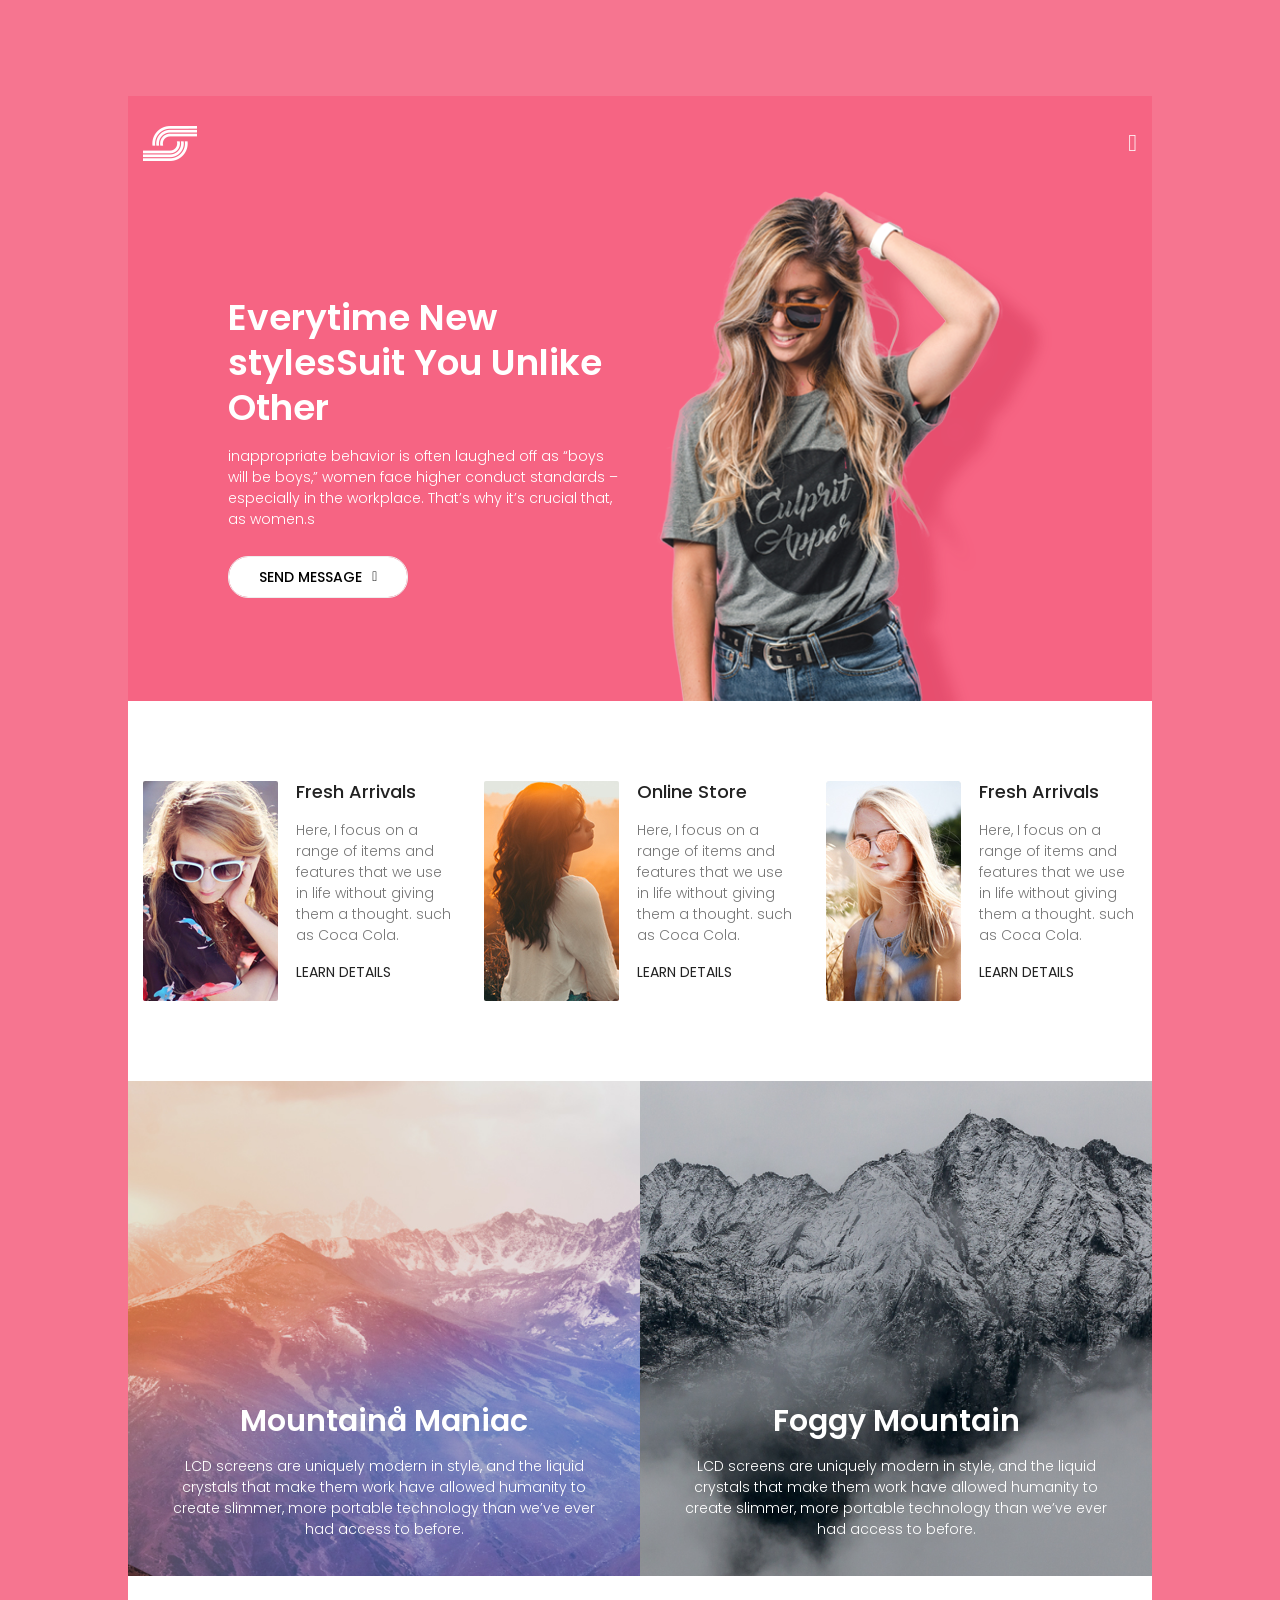
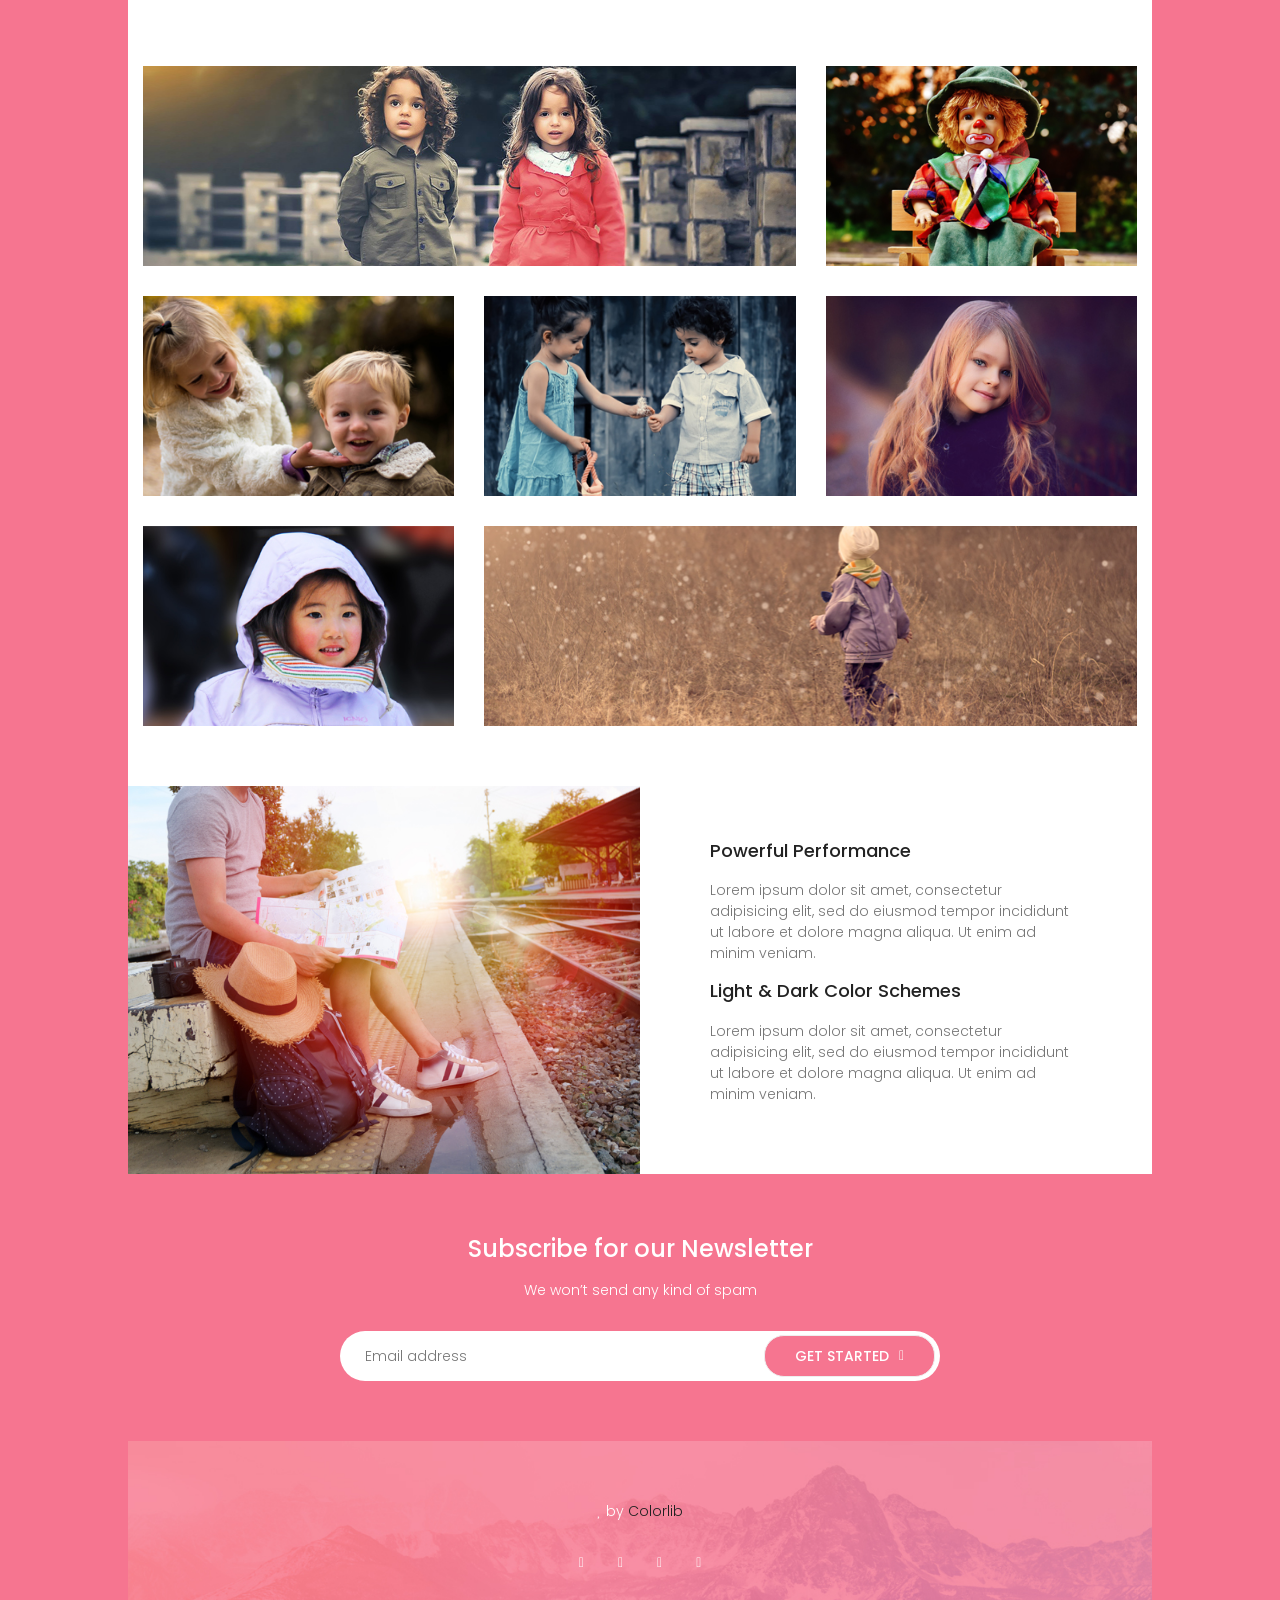
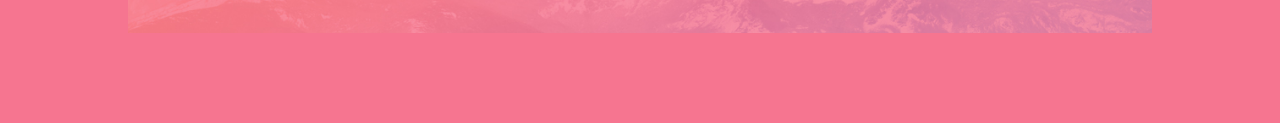
==== client/index.html @ e665ac4a "client" ====
<!DOCTYPE html>
<html lang="zxx" class="no-js">
<head>
	<!-- Mobile Specific Meta -->
	<meta name="viewport" content="width=device-width, initial-scale=1, shrink-to-fit=no">
	<!-- Favicon-->
	<link rel="shortcut icon" href="assets/img/fav.png">
	<!-- Author Meta -->
	<meta name="author" content="CodePixar">
	<!-- Meta Description -->
	<meta name="description" content="">
	<!-- Meta Keyword -->
	<meta name="keywords" content="">
	<!-- meta character set -->
	<meta charset="UTF-8">
	<!-- Site Title -->
	<title>Share Image</title>

	<link href="https://fonts.googleapis.com/css?family=Poppins:300,500,600" rel="stylesheet">
		<!--
		CSS
		============================================= -->
		<link rel="stylesheet" href="assets/css/linearicons.css">
		<link rel="stylesheet" href="assets/css/font-awesome.min.css">
		<link rel="stylesheet" href="assets/css/nice-select.css">
		<link rel="stylesheet" href="assets/css/magnific-popup.css">
		<link rel="stylesheet" href="assets/css/bootstrap.css">
		<link rel="stylesheet" href="assets/css/main.css">
	</head>
	<body>
		<script type="text/javascript" language="JavaScript">
			function login() {
				window.location = './login.php'
			}
		</script>
		<!-- Header Area -->
		<div class="main-wrapper-first">
			<header>
				<div class="container">
					<div class="header-wrap">
						<div class="header-top d-flex justify-content-between align-items-center">
							<div class="logo">
								<a href="index.html"><img src="assets/img/logo.png" alt=""></a>
							</div>
							<div class="main-menubar d-flex align-items-center" ">
								<nav class="hide" onclick="login()">
									<a href="login.php">Dang Nhap</a>
									<!-- <a href="generic.html"></a>
									<a href="elements.html"></a> -->
								</nav>
								<div class="menu-bar"><span class="lnr lnr-menu"></span></div>
							</div>
						</div>
					</div>
				</div>
			</header>
		</div>
		<!-- End Header Area -->
		<!-- Banner Area -->
		<div class="main-wrapper">
			<div class="banner-area">
				<div class="container">
					<div class="row height justify-content-center align-items-center">
						<div class="col-lg-5 col-sm-6 col-xs-6">
							<div class="banner-content">
								<h1>Everytime New stylesSuit You Unlike Other</h1>
								<p>
									inappropriate behavior is often laughed off as “boys will be boys,” women face higher conduct standards – especially in the workplace. That’s why it’s crucial that, as women.s
								</p>
								<button class="primary-btn white-bg d-inline-flex align-items-center mt-10 ml-auto"><span class="mr-10">Send Message</span><span class="lnr lnr-arrow-right"></span></button>
							</div>
						</div>
						<div class="col-lg-5 col-sm-6 col-xs-6">
							<img class="img-fluid mx-auto" src="assets/img/header-img.png" alt="">
						</div>
					</div>
				</div>
			</div>
		</div>
		<!-- End Banner Area -->
		<div class="main-wrapper">

			<!-- Start Feature Area -->
			<section class="featured-area">
				<div class="container">
					<div class="row">
						<div class="col-md-4 col-sm-12 single-feature pt-80 pb-80 d-flex flex-row">
							<img class="img-fluid" src="assets/img/p1.jpg" alt="">
							<div class="desc">
								<h2>Fresh Arrivals</h2>
								<p>
									Here, I focus on a range of items and features that we use in life without giving them a  thought. such as Coca Cola.
								</p>
								<a class="text-uppercase" href="#">Learn Details</a>
							</div>
						</div>
						<div class="col-md-4 col-sm-12 single-feature pt-80 pb-80 d-flex flex-row">
							<img src="assets/img/p2.jpg" alt="">
							<div class="desc">
								<h2>Online Store</h2>
								<p>
									Here, I focus on a range of items and features that we use in life without giving them a  thought. such as Coca Cola.
								</p>
								<a class="text-uppercase" href="#">Learn Details</a>
							</div>
						</div>
						<div class="col-md-4 col-sm-12 single-feature pt-80 pb-80 d-flex flex-row">
							<img src="assets/img/p3.jpg" alt="">
							<div class="desc">
								<h2>Fresh Arrivals</h2>
								<p>
									Here, I focus on a range of items and features that we use in life without giving them a  thought. such as Coca Cola.
								</p>
								<a class="text-uppercase" href="#">Learn Details</a>
							</div>
						</div>
					</div>
				</div>
			</section>
			<!-- End Feature Area -->
			<!-- Start special offer Area -->
			<section class="special-offer-area">
				<div class="container-fluid">
					<div class="row">
						<div class="col-md-6 text-center offer-left">
							<div class="offer_desc p-20">
								<h2>Mountainå Maniac</h2>
								<p>
									LCD screens are uniquely modern in style, and the liquid crystals that make them work have allowed humanity to create slimmer, more portable technology than we’ve ever had access to before.
								</p>
							</div>
						</div>
						<div class="col-md-6 text-center offer-right">
							<div class="offer_desc p-20">
								<h2>Foggy Mountain</h2>
								<p>
									LCD screens are uniquely modern in style, and the liquid crystals that make them work have allowed humanity to create slimmer, more portable technology than we’ve ever had access to before.
								</p>
							</div>
						</div>
					</div>
				</div>
			</section>
			<!-- End special offer Area -->
			<!-- Gallery Area -->
			<section class="image-gallery-area pt-60 pb-60">
				<div class="row gallery-item">
					<div class="col-md-8 single-item">
						<a href="assets/img/g1.jpg" class="img-pop-up"><div class="single-gallery-image" style="background: url(assets/img/g1.jpg);"></div></a>
					</div>
					<div class="col-md-4 single-item">
						<a href="assets/img/g2.jpg" class="img-pop-up"><div class="single-gallery-image" style="background: url(assets/img/g2.jpg);"></div></a>
					</div>
					<div class="col-md-4 single-item">
						<a href="assets/img/g3.jpg" class="img-pop-up"><div class="single-gallery-image" style="background: url(assets/img/g3.jpg);"></div></a>
					</div>
					<div class="col-md-4 single-item">
						<a href="assets/img/g4.jpg" class="img-pop-up"><div class="single-gallery-image" style="background: url(assets/img/g4.jpg);"></div></a>
					</div>
					<div class="col-md-4 single-item">
						<a href="assets/img/g5.jpg" class="img-pop-up"><div class="single-gallery-image" style="background: url(assets/img/g5.jpg);"></div></a>
					</div>
					<div class="col-md-4 single-item">
						<a href="assets/img/g6.jpg" class="img-pop-up"><div class="single-gallery-image" style="background: url(assets/img/g6.jpg);"></div></a>
					</div>
					<div class="col-md-8 single-item">
						<a href="assets/img/g7.jpg" class="img-pop-up"><div class="single-gallery-image" style="background: url(assets/img/g7.jpg);"></div></a>
					</div>
				</div>
			</section>
			<!-- End Gallery Area -->
			<!-- Process Area -->
			
			<!-- End Process Area -->

			<!-- About Area -->
			<section class="about-area">
				<div class="container-fluid">
					<div class="row h-100 justify-content-center align-items-center">
						<div class="col-lg-6 about-left">
							<img class="img-fluid" src="assets/img/about.jpg" alt="">
						</div>
						<div class="col-lg-6 about-right p-40">
							<div class="begining-content">
								<div class="single_about">
									<h2>Powerful Performance</h2>
									<p>
										Lorem ipsum dolor sit amet, consectetur adipisicing elit, sed do eiusmod tempor incididunt ut labore et dolore magna aliqua. Ut enim ad minim veniam.
									</p>
								</div>
								<div class="single_about">
									<h2>Light & Dark Color Schemes</h2>
									<p>
										Lorem ipsum dolor sit amet, consectetur adipisicing elit, sed do eiusmod tempor incididunt ut labore et dolore magna aliqua. Ut enim ad minim veniam.
									</p>
								</div>
							</div>
						</div>
					</div>
				</div>
			</section>
			<!-- End About Area -->
			<!-- Newsletter Area -->
			<section class="newsletter-area pt-60 pb-60">
				<div class="container">
					<div class="row justify-content-center align-items-center">
						<div class="text-center">
							<h3 class="text-white">Subscribe for our Newsletter</h3>
							<p>We won’t send any kind of spam</p>
							<div class="subcribe-form" id="mc_embed_signup">
								<form target="_blank" novalidate action="https://spondonit.us12.list-manage.com/subscribe/post?u=1462626880ade1ac87bd9c93a&id=92a4423d01" method="get" class="subscription relative">
										<input type="email" name="EMAIL" placeholder="Email address" onfocus="this.placeholder = ''" onblur="this.placeholder = 'Email address'" required>
										<div style="position: absolute; left: -5000px;">
											<input type="text" name="b_36c4fd991d266f23781ded980_aefe40901a" tabindex="-1" value="">
										</div>
										<button class="primary-btn hover d-inline-flex align-items-center"><span class="mr-10">Get Started</span><span class="lnr lnr-arrow-right"></span></button>
										<div class="info"></div>
								</form>
							</div>
						</div>
					</div>
				</div>
			</section>
			<!-- End Newsletter Area -->
			<!-- Start footer Area -->
			<footer class="footer-area relative pt-60 pb-60">
				<div class="container">
					<div class="footer-content d-flex flex-column align-items-center">
						<div class="text-center copy-right-text"><i class="fa fa-heart"></i> by <a href="https://colorlib.com">Colorlib</a></div>
						<div class="footer-social">
							<a href="#"><i class="fa fa-facebook"></i></a>
							<a href="#"><i class="fa fa-twitter"></i></a>
							<a href="#"><i class="fa fa-dribbble"></i></a>
							<a href="#"><i class="fa fa-behance"></i></a>
						</div>
					</div>
				</div>
			</footer>
			<!-- End footer Area -->
		</div>

		<script src="assets/js/vendor/jquery-2.2.4.min.js"></script>
		<script src="https://cdnjs.cloudflare.com/ajax/libs/popper.js/1.11.0/umd/popper.min.js" integrity="sha384-b/U6ypiBEHpOf/4+1nzFpr53nxSS+GLCkfwBdFNTxtclqqenISfwAzpKaMNFNmj4" crossorigin="anonymous"></script>
		<script src="assets/js/vendor/bootstrap.min.js"></script>
		<script src="assets/js/jquery.ajaxchimp.min.js"></script>
		<script src="assets/js/jquery.nice-select.min.js"></script>
		<script src="assets/js/jquery.magnific-popup.min.js"></script>
		<script src="assets/js/main.js"></script>
	</body>
</html>
---- client/assets/css/linearicons.css ----
@font-face {
	font-family: 'Linearicons-Free';
	src:url('../fonts/Linearicons-Free.eot?w118d');
	src:url('../fonts/Linearicons-Free.eot?#iefixw118d') format('embedded-opentype'),
		url('../fonts/Linearicons-Free.woff2?w118d') format('woff2'),
		url('../fonts/Linearicons-Free.woff?w118d') format('woff'),
		url('../fonts/Linearicons-Free.ttf?w118d') format('truetype'),
		url('../fonts/Linearicons-Free.svg?w118d#Linearicons-Free') format('svg');
	font-weight: normal;
	font-style: normal;
}

.lnr {
	font-family: 'Linearicons-Free';
	speak: none;
	font-style: normal;
	font-weight: normal;
	font-variant: normal;
	text-transform: none;
	line-height: 1;

	/* Better Font Rendering =========== */
	-webkit-font-smoothing: antialiased;
	-moz-osx-font-smoothing: grayscale;
}

.lnr-home:before {
	content: "\e800";
}
.lnr-apartment:before {
	content: "\e801";
}
.lnr-pencil:before {
	content: "\e802";
}
.lnr-magic-wand:before {
	content: "\e803";
}
.lnr-drop:before {
	content: "\e804";
}
.lnr-lighter:before {
	content: "\e805";
}
.lnr-poop:before {
	content: "\e806";
}
.lnr-sun:before {
	content: "\e807";
}
.lnr-moon:before {
	content: "\e808";
}
.lnr-cloud:before {
	content: "\e809";
}
.lnr-cloud-upload:before {
	content: "\e80a";
}
.lnr-cloud-download:before {
	content: "\e80b";
}
.lnr-cloud-sync:before {
	content: "\e80c";
}
.lnr-cloud-check:before {
	content: "\e80d";
}
.lnr-database:before {
	content: "\e80e";
}
.lnr-lock:before {
	content: "\e80f";
}
.lnr-cog:before {
	content: "\e810";
}
.lnr-trash:before {
	content: "\e811";
}
.lnr-dice:before {
	content: "\e812";
}
.lnr-heart:before {
	content: "\e813";
}
.lnr-star:before {
	content: "\e814";
}
.lnr-star-half:before {
	content: "\e815";
}
.lnr-star-empty:before {
	content: "\e816";
}
.lnr-flag:before {
	content: "\e817";
}
.lnr-envelope:before {
	content: "\e818";
}
.lnr-paperclip:before {
	content: "\e819";
}
.lnr-inbox:before {
	content: "\e81a";
}
.lnr-eye:before {
	content: "\e81b";
}
.lnr-printer:before {
	content: "\e81c";
}
.lnr-file-empty:before {
	content: "\e81d";
}
.lnr-file-add:before {
	content: "\e81e";
}
.lnr-enter:before {
	content: "\e81f";
}
.lnr-exit:before {
	content: "\e820";
}
.lnr-graduation-hat:before {
	content: "\e821";
}
.lnr-license:before {
	content: "\e822";
}
.lnr-music-note:before {
	content: "\e823";
}
.lnr-film-play:before {
	content: "\e824";
}
.lnr-camera-video:before {
	content: "\e825";
}
.lnr-camera:before {
	content: "\e826";
}
.lnr-picture:before {
	content: "\e827";
}
.lnr-book:before {
	content: "\e828";
}
.lnr-bookmark:before {
	content: "\e829";
}
.lnr-user:before {
	content: "\e82a";
}
.lnr-users:before {
	content: "\e82b";
}
.lnr-shirt:before {
	content: "\e82c";
}
.lnr-store:before {
	content: "\e82d";
}
.lnr-cart:before {
	content: "\e82e";
}
.lnr-tag:before {
	content: "\e82f";
}
.lnr-phone-handset:before {
	content: "\e830";
}
.lnr-phone:before {
	content: "\e831";
}
.lnr-pushpin:before {
	content: "\e832";
}
.lnr-map-marker:before {
	content: "\e833";
}
.lnr-map:before {
	content: "\e834";
}
.lnr-location:before {
	content: "\e835";
}
.lnr-calendar-full:before {
	content: "\e836";
}
.lnr-keyboard:before {
	content: "\e837";
}
.lnr-spell-check:before {
	content: "\e838";
}
.lnr-screen:before {
	content: "\e839";
}
.lnr-smartphone:before {
	content: "\e83a";
}
.lnr-tablet:before {
	content: "\e83b";
}
.lnr-laptop:before {
	content: "\e83c";
}
.lnr-laptop-phone:before {
	content: "\e83d";
}
.lnr-power-switch:before {
	content: "\e83e";
}
.lnr-bubble:before {
	content: "\e83f";
}
.lnr-heart-pulse:before {
	content: "\e840";
}
.lnr-construction:before {
	content: "\e841";
}
.lnr-pie-chart:before {
	content: "\e842";
}
.lnr-chart-bars:before {
	content: "\e843";
}
.lnr-gift:before {
	content: "\e844";
}
.lnr-diamond:before {
	content: "\e845";
}
.lnr-linearicons:before {
	content: "\e846";
}
.lnr-dinner:before {
	content: "\e847";
}
.lnr-coffee-cup:before {
	content: "\e848";
}
.lnr-leaf:before {
	content: "\e849";
}
.lnr-paw:before {
	content: "\e84a";
}
.lnr-rocket:before {
	content: "\e84b";
}
.lnr-briefcase:before {
	content: "\e84c";
}
.lnr-bus:before {
	content: "\e84d";
}
.lnr-car:before {
	content: "\e84e";
}
.lnr-train:before {
	content: "\e84f";
}
.lnr-bicycle:before {
	content: "\e850";
}
.lnr-wheelchair:before {
	content: "\e851";
}
.lnr-select:before {
	content: "\e852";
}
.lnr-earth:before {
	content: "\e853";
}
.lnr-smile:before {
	content: "\e854";
}
.lnr-sad:before {
	content: "\e855";
}
.lnr-neutral:before {
	content: "\e856";
}
.lnr-mustache:before {
	content: "\e857";
}
.lnr-alarm:before {
	content: "\e858";
}
.lnr-bullhorn:before {
	content: "\e859";
}
.lnr-volume-high:before {
	content: "\e85a";
}
.lnr-volume-medium:before {
	content: "\e85b";
}
.lnr-volume-low:before {
	content: "\e85c";
}
.lnr-volume:before {
	content: "\e85d";
}
.lnr-mic:before {
	content: "\e85e";
}
.lnr-hourglass:before {
	content: "\e85f";
}
.lnr-undo:before {
	content: "\e860";
}
.lnr-redo:before {
	content: "\e861";
}
.lnr-sync:before {
	content: "\e862";
}
.lnr-history:before {
	content: "\e863";
}
.lnr-clock:before {
	content: "\e864";
}
.lnr-download:before {
	content: "\e865";
}
.lnr-upload:before {
	content: "\e866";
}
.lnr-enter-down:before {
	content: "\e867";
}
.lnr-exit-up:before {
	content: "\e868";
}
.lnr-bug:before {
	content: "\e869";
}
.lnr-code:before {
	content: "\e86a";
}
.lnr-link:before {
	content: "\e86b";
}
.lnr-unlink:before {
	content: "\e86c";
}
.lnr-thumbs-up:before {
	content: "\e86d";
}
.lnr-thumbs-down:before {
	content: "\e86e";
}
.lnr-magnifier:before {
	content: "\e86f";
}
.lnr-cross:before {
	content: "\e870";
}
.lnr-menu:before {
	content: "\e871";
}
.lnr-list:before {
	content: "\e872";
}
.lnr-chevron-up:before {
	content: "\e873";
}
.lnr-chevron-down:before {
	content: "\e874";
}
.lnr-chevron-left:before {
	content: "\e875";
}
.lnr-chevron-right:before {
	content: "\e876";
}
.lnr-arrow-up:before {
	content: "\e877";
}
.lnr-arrow-down:before {
	content: "\e878";
}
.lnr-arrow-left:before {
	content: "\e879";
}
.lnr-arrow-right:before {
	content: "\e87a";
}
.lnr-move:before {
	content: "\e87b";
}
.lnr-warning:before {
	content: "\e87c";
}
.lnr-question-circle:before {
	content: "\e87d";
}
.lnr-menu-circle:before {
	content: "\e87e";
}
.lnr-checkmark-circle:before {
	content: "\e87f";
}
.lnr-cross-circle:before {
	content: "\e880";
}
.lnr-plus-circle:before {
	content: "\e881";
}
.lnr-circle-minus:before {
	content: "\e882";
}
.lnr-arrow-up-circle:before {
	content: "\e883";
}
.lnr-arrow-down-circle:before {
	content: "\e884";
}
.lnr-arrow-left-circle:before {
	content: "\e885";
}
.lnr-arrow-right-circle:before {
	content: "\e886";
}
.lnr-chevron-up-circle:before {
	content: "\e887";
}
.lnr-chevron-down-circle:before {
	content: "\e888";
}
.lnr-chevron-left-circle:before {
	content: "\e889";
}
.lnr-chevron-right-circle:before {
	content: "\e88a";
}
.lnr-crop:before {
	content: "\e88b";
}
.lnr-frame-expand:before {
	content: "\e88c";
}
.lnr-frame-contract:before {
	content: "\e88d";
}
.lnr-layers:before {
	content: "\e88e";
}
.lnr-funnel:before {
	content: "\e88f";
}
.lnr-text-format:before {
	content: "\e890";
}
.lnr-text-format-remove:before {
	content: "\e891";
}
.lnr-text-size:before {
	content: "\e892";
}
.lnr-bold:before {
	content: "\e893";
}
.lnr-italic:before {
	content: "\e894";
}
.lnr-underline:before {
	content: "\e895";
}
.lnr-strikethrough:before {
	content: "\e896";
}
.lnr-highlight:before {
	content: "\e897";
}
.lnr-text-align-left:before {
	content: "\e898";
}
.lnr-text-align-center:before {
	content: "\e899";
}
.lnr-text-align-right:before {
	content: "\e89a";
}
.lnr-text-align-justify:before {
	content: "\e89b";
}
.lnr-line-spacing:before {
	content: "\e89c";
}
.lnr-indent-increase:before {
	content: "\e89d";
}
.lnr-indent-decrease:before {
	content: "\e89e";
}
.lnr-pilcrow:before {
	content: "\e89f";
}
.lnr-direction-ltr:before {
	content: "\e8a0";
}
.lnr-direction-rtl:before {
	content: "\e8a1";
}
.lnr-page-break:before {
	content: "\e8a2";
}
.lnr-sort-alpha-asc:before {
	content: "\e8a3";
}
.lnr-sort-amount-asc:before {
	content: "\e8a4";
}
.lnr-hand:before {
	content: "\e8a5";
}
.lnr-pointer-up:before {
	content: "\e8a6";
}
.lnr-pointer-right:before {
	content: "\e8a7";
}
.lnr-pointer-down:before {
	content: "\e8a8";
}
.lnr-pointer-left:before {
	content: "\e8a9";
}
---- client/assets/css/nice-select.css ----
.nice-select {
  -webkit-tap-highlight-color: transparent;
  background-color: #fff;
  border-radius: 5px;
  border: solid 1px #e8e8e8;
  box-sizing: border-box;
  clear: both;
  cursor: pointer;
  display: block;
  float: left;
  font-family: inherit;
  font-size: 14px;
  font-weight: normal;
  height: 42px;
  line-height: 40px;
  outline: none;
  padding-left: 18px;
  padding-right: 30px;
  position: relative;
  text-align: left !important;
  -webkit-transition: all 0.2s ease-in-out;
  transition: all 0.2s ease-in-out;
  -webkit-user-select: none;
     -moz-user-select: none;
      -ms-user-select: none;
          user-select: none;
  white-space: nowrap;
  width: auto; }
  .nice-select:hover {
    border-color: #dbdbdb; }
  .nice-select:active, .nice-select.open, .nice-select:focus {
    border-color: #999; }
  .nice-select:after {
    border-bottom: 2px solid #999;
    border-right: 2px solid #999;
    content: '';
    display: block;
    height: 5px;
    margin-top: -4px;
    pointer-events: none;
    position: absolute;
    right: 12px;
    top: 50%;
    -webkit-transform-origin: 66% 66%;
        -ms-transform-origin: 66% 66%;
            transform-origin: 66% 66%;
    -webkit-transform: rotate(45deg);
        -ms-transform: rotate(45deg);
            transform: rotate(45deg);
    -webkit-transition: all 0.15s ease-in-out;
    transition: all 0.15s ease-in-out;
    width: 5px; }
  .nice-select.open:after {
    -webkit-transform: rotate(-135deg);
        -ms-transform: rotate(-135deg);
            transform: rotate(-135deg); }
  .nice-select.open .list {
    opacity: 1;
    pointer-events: auto;
    -webkit-transform: scale(1) translateY(0);
        -ms-transform: scale(1) translateY(0);
            transform: scale(1) translateY(0); }
  .nice-select.disabled {
    border-color: #ededed;
    color: #999;
    pointer-events: none; }
    .nice-select.disabled:after {
      border-color: #cccccc; }
  .nice-select.wide {
    width: 100%; }
    .nice-select.wide .list {
      left: 0 !important;
      right: 0 !important; }
  .nice-select.right {
    float: right; }
    .nice-select.right .list {
      left: auto;
      right: 0; }
  .nice-select.small {
    font-size: 12px;
    height: 36px;
    line-height: 34px; }
    .nice-select.small:after {
      height: 4px;
      width: 4px; }
    .nice-select.small .option {
      line-height: 34px;
      min-height: 34px; }
  .nice-select .list {
    background-color: #fff;
    border-radius: 5px;
    box-shadow: 0 0 0 1px rgba(68, 68, 68, 0.11);
    box-sizing: border-box;
    margin-top: 4px;
    opacity: 0;
    overflow: hidden;
    padding: 0;
    pointer-events: none;
    position: absolute;
    top: 100%;
    left: 0;
    -webkit-transform-origin: 50% 0;
        -ms-transform-origin: 50% 0;
            transform-origin: 50% 0;
    -webkit-transform: scale(0.75) translateY(-21px);
        -ms-transform: scale(0.75) translateY(-21px);
            transform: scale(0.75) translateY(-21px);
    -webkit-transition: all 0.2s cubic-bezier(0.5, 0, 0, 1.25), opacity 0.15s ease-out;
    transition: all 0.2s cubic-bezier(0.5, 0, 0, 1.25), opacity 0.15s ease-out;
    z-index: 9; }
    .nice-select .list:hover .option:not(:hover) {
      background-color: transparent !important; }
  .nice-select .option {
    cursor: pointer;
    font-weight: 400;
    line-height: 40px;
    list-style: none;
    min-height: 40px;
    outline: none;
    padding-left: 18px;
    padding-right: 29px;
    text-align: left;
    -webkit-transition: all 0.2s;
    transition: all 0.2s; }
    .nice-select .option:hover, .nice-select .option.focus, .nice-select .option.selected.focus {
      background-color: #f6f6f6; }
    .nice-select .option.selected {
      font-weight: bold; }
    .nice-select .option.disabled {
      background-color: transparent;
      color: #999;
      cursor: default; }

.no-csspointerevents .nice-select .list {
  display: none; }

.no-csspointerevents .nice-select.open .list {
  display: block; }
---- client/assets/css/main.css ----
/*--------------------------- Color variations ----------------------*/
/* Medium Layout: 1280px */
/* Tablet Layout: 768px */
/* Mobile Layout: 320px */
/* Wide Mobile Layout: 480px */
/* =================================== */
/*  Basic Style 
/* =================================== */
::-webkit-input-placeholder {
  /* WebKit, Blink, Edge */
  color: #777777;
  font-weight: 300;
}

:-moz-placeholder {
  /* Mozilla Firefox 4 to 18 */
  color: #777777;
  opacity: 1;
  font-weight: 300;
}

::-moz-placeholder {
  /* Mozilla Firefox 19+ */
  color: #777777;
  opacity: 1;
  font-weight: 300;
}

:-ms-input-placeholder {
  /* Internet Explorer 10-11 */
  color: #777777;
  font-weight: 300;
}

::-ms-input-placeholder {
  /* Microsoft Edge */
  color: #777777;
  font-weight: 300;
}

body {
  color: #777777;
  font-family: "Poppins", sans-serif;
  font-size: 14px;
  font-weight: 300;
  line-height: 1.5em;
  position: relative;
  -webkit-font-smoothing: antialiased;
  -moz-osx-font-smoothing: grayscale;
}

ol, ul {
  margin: 0;
  padding: 0;
  list-style: none;
}

select {
  display: block;
}

figure {
  margin: 0;
}

a {
  -webkit-transition: all 0.3s ease 0s;
  -moz-transition: all 0.3s ease 0s;
  -o-transition: all 0.3s ease 0s;
  transition: all 0.3s ease 0s;
}

a:hover {
  color: #f67590 !important;
}

iframe {
  border: 0;
}

a, a:focus, a:hover {
  text-decoration: none;
  outline: 0;
  color: #222222;
}

.btn.active.focus,
.btn.active:focus,
.btn.focus,
.btn.focus:active,
.btn:active:focus,
.btn:focus {
  text-decoration: none;
  outline: 0;
}

.card-panel {
  margin: 0;
  padding: 60px;
}

/**
 *  Typography
 *
 **/
.btn i, .btn-large i, .btn-floating i, .btn-large i, .btn-flat i {
  font-size: 1em;
  line-height: inherit;
}

.gray-bg {
  background: #f9f9ff;
}

h1, h2, h3,
h4, h5, h6 {
  font-family: "Poppins", sans-serif;
  color: #222222;
  line-height: 1.25em !important;
  margin-bottom: 0;
  margin-top: 0;
  font-weight: 500;
}

.h1, .h2, .h3,
.h4, .h5, .h6 {
  margin-bottom: 0;
  margin-top: 0;
  font-family: "Poppins", sans-serif;
  font-weight: 600;
  color: #222222;
}

h1, .h1 {
  font-size: 36px;
}

h2, .h2 {
  font-size: 30px;
}

h3, .h3 {
  font-size: 24px;
}

h4, .h4 {
  font-size: 18px;
}

h5, .h5 {
  font-size: 16px;
}

h6, .h6 {
  font-size: 14px;
  color: #222222;
}

td, th {
  border-radius: 0px;
}

/**
 * For modern browsers
 * 1. The space content is one way to avoid an Opera bug when the
 *    contenteditable attribute is included anywhere else in the document.
 *    Otherwise it causes space to appear at the top and bottom of elements
 *    that are clearfixed.
 * 2. The use of `table` rather than `block` is only necessary if using
 *    `:before` to contain the top-margins of child elements.
 */
.clear::before, .clear::after {
  content: " ";
  display: table;
}

.clear::after {
  clear: both;
}

.fz-11 {
  font-size: 11px;
}

.fz-12 {
  font-size: 12px;
}

.fz-13 {
  font-size: 13px;
}

.fz-14 {
  font-size: 14px;
}

.fz-15 {
  font-size: 15px;
}

.fz-16 {
  font-size: 16px;
}

.fz-18 {
  font-size: 18px;
}

.fz-30 {
  font-size: 30px;
}

.fz-48 {
  font-size: 48px !important;
}

.fw100 {
  font-weight: 100;
}

.fw300 {
  font-weight: 300;
}

.fw400 {
  font-weight: 400 !important;
}

.fw500 {
  font-weight: 500;
}

.f700 {
  font-weight: 700;
}

.fsi {
  font-style: italic;
}

.mt-10 {
  margin-top: 10px;
}

.mt-15 {
  margin-top: 15px;
}

.mt-20 {
  margin-top: 20px;
}

.mt-25 {
  margin-top: 25px;
}

.mt-30 {
  margin-top: 30px;
}

.mt-35 {
  margin-top: 35px;
}

.mt-40 {
  margin-top: 40px;
}

.mt-50 {
  margin-top: 50px;
}

.mt-60 {
  margin-top: 60px;
}

.mt-70 {
  margin-top: 70px;
}

.mt-80 {
  margin-top: 80px;
}

.mt-100 {
  margin-top: 100px;
}

.mt-120 {
  margin-top: 120px;
}

.mt-150 {
  margin-top: 150px;
}

.ml-0 {
  margin-left: 0 !important;
}

.ml-5 {
  margin-left: 5px !important;
}

.ml-10 {
  margin-left: 10px;
}

.ml-15 {
  margin-left: 15px;
}

.ml-20 {
  margin-left: 20px;
}

.ml-30 {
  margin-left: 30px;
}

.ml-50 {
  margin-left: 50px;
}

.mr-0 {
  margin-right: 0 !important;
}

.mr-5 {
  margin-right: 5px !important;
}

.mr-15 {
  margin-right: 15px;
}

.mr-10 {
  margin-right: 10px;
}

.mr-20 {
  margin-right: 20px;
}

.mr-30 {
  margin-right: 30px;
}

.mr-50 {
  margin-right: 50px;
}

.mb-0 {
  margin-bottom: 0px;
}

.mb-0-i {
  margin-bottom: 0px !important;
}

.mb-5 {
  margin-bottom: 5px;
}

.mb-10 {
  margin-bottom: 10px;
}

.mb-15 {
  margin-bottom: 15px;
}

.mb-20 {
  margin-bottom: 20px;
}

.mb-25 {
  margin-bottom: 25px;
}

.mb-30 {
  margin-bottom: 30px;
}

.mb-40 {
  margin-bottom: 40px;
}

.mb-50 {
  margin-bottom: 50px;
}

.mb-60 {
  margin-bottom: 60px;
}

.mb-70 {
  margin-bottom: 70px;
}

.mb-80 {
  margin-bottom: 80px;
}

.mb-90 {
  margin-bottom: 90px;
}

.mb-100 {
  margin-bottom: 100px;
}

.pt-0 {
  padding-top: 0px;
}

.pt-10 {
  padding-top: 10px;
}

.pt-15 {
  padding-top: 15px;
}

.pt-20 {
  padding-top: 20px;
}

.pt-25 {
  padding-top: 25px;
}

.pt-30 {
  padding-top: 30px;
}

.pt-40 {
  padding-top: 40px;
}

.pt-50 {
  padding-top: 50px;
}

.pt-60 {
  padding-top: 60px;
}

.pt-70 {
  padding-top: 70px;
}

.pt-80 {
  padding-top: 80px;
}

.pt-90 {
  padding-top: 90px;
}

.pt-100 {
  padding-top: 100px;
}

.pt-120 {
  padding-top: 120px;
}

.pt-150 {
  padding-top: 150px;
}

.pb-0 {
  padding-bottom: 0px;
}

.pb-10 {
  padding-bottom: 10px;
}

.pb-15 {
  padding-bottom: 15px;
}

.pb-20 {
  padding-bottom: 20px;
}

.pb-25 {
  padding-bottom: 25px;
}

.pb-30 {
  padding-bottom: 30px;
}

.pb-40 {
  padding-bottom: 40px;
}

.pb-50 {
  padding-bottom: 50px;
}

.pb-60 {
  padding-bottom: 60px;
}

.pb-70 {
  padding-bottom: 70px;
}

.pb-80 {
  padding-bottom: 80px;
}

.pb-90 {
  padding-bottom: 90px;
}

.pb-100 {
  padding-bottom: 100px;
}

.pb-120 {
  padding-bottom: 120px;
}

.pb-150 {
  padding-bottom: 150px;
}

.pr-30 {
  padding-right: 30px;
}

.pl-30 {
  padding-left: 30px;
}

.p-20 {
  padding: 20px;
}

.p-30 {
  padding: 30px;
}

.p-40 {
  padding: 40px;
}

.float-left {
  float: left;
}

.float-right {
  float: right;
}

.text-italic {
  font-style: italic;
}

.text-white {
  color: #fff;
}

.transition {
  -webkit-transition: all 0.3s ease 0s;
  -moz-transition: all 0.3s ease 0s;
  -o-transition: all 0.3s ease 0s;
  transition: all 0.3s ease 0s;
}

.section-full {
  padding: 100px 0;
}

.section-half {
  padding: 75px 0;
}

.flex {
  display: -webkit-box;
  display: -webkit-flex;
  display: -moz-flex;
  display: -ms-flexbox;
  display: flex;
}

.inline-flex {
  display: -webkit-inline-box;
  display: -webkit-inline-flex;
  display: -moz-inline-flex;
  display: -ms-inline-flexbox;
  display: inline-flex;
}

.flex-grow {
  -webkit-box-flex: 1;
  -webkit-flex-grow: 1;
  -moz-flex-grow: 1;
  -ms-flex-positive: 1;
  flex-grow: 1;
}

.flex-wrap {
  -webkit-flex-wrap: wrap;
  -moz-flex-wrap: wrap;
  -ms-flex-wrap: wrap;
  flex-wrap: wrap;
}

.flex-left {
  -webkit-box-pack: start;
  -ms-flex-pack: start;
  -webkit-justify-content: flex-start;
  -moz-justify-content: flex-start;
  justify-content: flex-start;
}

.flex-middle {
  -webkit-box-align: center;
  -ms-flex-align: center;
  -webkit-align-items: center;
  -moz-align-items: center;
  align-items: center;
}

.flex-right {
  -webkit-box-pack: end;
  -ms-flex-pack: end;
  -webkit-justify-content: flex-end;
  -moz-justify-content: flex-end;
  justify-content: flex-end;
}

.flex-top {
  -webkit-align-self: flex-start;
  -moz-align-self: flex-start;
  -ms-flex-item-align: start;
  align-self: flex-start;
}

.flex-center {
  -webkit-box-pack: center;
  -ms-flex-pack: center;
  -webkit-justify-content: center;
  -moz-justify-content: center;
  justify-content: center;
}

.flex-bottom {
  -webkit-align-self: flex-end;
  -moz-align-self: flex-end;
  -ms-flex-item-align: end;
  align-self: flex-end;
}

.space-between {
  -webkit-box-pack: justify;
  -ms-flex-pack: justify;
  -webkit-justify-content: space-between;
  -moz-justify-content: space-between;
  justify-content: space-between;
}

.space-around {
  -ms-flex-pack: distribute;
  -webkit-justify-content: space-around;
  -moz-justify-content: space-around;
  justify-content: space-around;
}

.flex-column {
  -webkit-box-direction: normal;
  -webkit-box-orient: vertical;
  -webkit-flex-direction: column;
  -moz-flex-direction: column;
  -ms-flex-direction: column;
  flex-direction: column;
}

.flex-cell {
  display: -webkit-box;
  display: -webkit-flex;
  display: -moz-flex;
  display: -ms-flexbox;
  display: flex;
  -webkit-box-flex: 1;
  -webkit-flex-grow: 1;
  -moz-flex-grow: 1;
  -ms-flex-positive: 1;
  flex-grow: 1;
}

.display-table {
  display: table;
}

.light {
  color: #fff;
}

.dark {
  color: #000;
}

.relative {
  position: relative;
}

.overflow-hidden {
  overflow: hidden;
}

.overlay {
  position: absolute;
  left: 0;
  right: 0;
  top: 0;
  bottom: 0;
}

.container.fullwidth {
  width: 100%;
}

.container.no-padding {
  padding-left: 0;
  padding-right: 0;
}

.no-padding {
  padding: 0;
}

.section-bg {
  background: #f9fafc;
}

@media (max-width: 767px) {
  .no-flex-xs {
    display: block !important;
  }
}

.row.no-margin {
  margin-left: 0;
  margin-right: 0;
}

.sample-text-area {
  background: #fff;
  padding: 100px 30px 70px 30px;
}

.text-heading {
  margin-bottom: 30px;
  font-size: 24px;
}

b, i, sup, sub, u, del {
  color: #3c408f;
}

h1 {
  font-size: 36px;
}

h2 {
  font-size: 30px;
}

h3 {
  font-size: 24px;
}

h4 {
  font-size: 18px;
}

h5 {
  font-size: 16px;
}

h6 {
  font-size: 14px;
}

h1, h2, h3, h4, h5, h6 {
  line-height: 1.5em;
}

.typography h1, .typography h2, .typography h3, .typography h4, .typography h5, .typography h6 {
  color: #777777;
}

.white-bg {
  background-color: #fff;
  padding: 30px;
}

.section-top-border {
  padding: 70px 15px;
  border-top: 1px dotted #eee;
}

.button-area {
  padding: 30px 30px;
  background: #fff;
}

.button-area .border-top-generic {
  padding: 70px 15px;
  border-top: 1px dotted #eee;
}

.button-group-area .genric-btn {
  margin-right: 10px;
  margin-top: 10px;
}

.button-group-area .genric-btn:last-child {
  margin-right: 0;
}

.genric-btn {
  display: inline-block;
  outline: none;
  line-height: 40px;
  padding: 0 30px;
  font-size: 1em;
  text-align: center;
  text-decoration: none;
  font-weight: 500;
  cursor: pointer;
  -webkit-transition: all 0.3s ease 0s;
  -moz-transition: all 0.3s ease 0s;
  -o-transition: all 0.3s ease 0s;
  transition: all 0.3s ease 0s;
}

.genric-btn:focus {
  outline: none;
}

.genric-btn.e-large {
  padding: 0 40px;
  line-height: 50px;
}

.genric-btn.large {
  line-height: 45px;
}

.genric-btn.medium {
  line-height: 30px;
}

.genric-btn.small {
  line-height: 25px;
}

.genric-btn.radius {
  border-radius: 3px;
}

.genric-btn.circle {
  border-radius: 20px;
}

.genric-btn.arrow {
  display: -webkit-inline-box;
  display: -ms-inline-flexbox;
  display: inline-flex;
  -webkit-box-align: center;
  -ms-flex-align: center;
  align-items: center;
}

.genric-btn.arrow span {
  margin-left: 10px;
}

.genric-btn.default {
  color: #222222;
  background: #f9f9ff;
  border: 1px solid transparent;
}

.genric-btn.default:hover {
  border: 1px solid #f9f9ff;
  background: #fff;
}

.genric-btn.default-border {
  border: 1px solid #f9f9ff;
  background: #fff;
}

.genric-btn.default-border:hover {
  color: #222222;
  background: #f9f9ff;
  border: 1px solid transparent;
}

.genric-btn.primary {
  color: #fff;
  background: #f67590;
  border: 1px solid transparent;
}

.genric-btn.primary:hover {
  color: #f67590;
  border: 1px solid #f67590;
  background: #fff;
}

.genric-btn.primary-border {
  color: #f67590;
  border: 1px solid #f67590;
  background: #fff;
}

.genric-btn.primary-border:hover {
  color: #fff !important;
  background: #f67590;
  border: 1px solid transparent;
}

.genric-btn.success {
  color: #fff;
  background: #56e4d2;
  border: 1px solid transparent;
}

.genric-btn.success:hover {
  color: #56e4d2 !important;
  border: 1px solid #56e4d2;
  background: #fff;
}

.genric-btn.success-border {
  color: #56e4d2;
  border: 1px solid #56e4d2;
  background: #fff;
}

.genric-btn.success-border:hover {
  color: #fff !important;
  background: #56e4d2;
  border: 1px solid transparent;
}

.genric-btn.info {
  color: #fff;
  background: #38a4ff;
  border: 1px solid transparent;
}

.genric-btn.info:hover {
  color: #38a4ff !important;
  border: 1px solid #38a4ff;
  background: #fff;
}

.genric-btn.info-border {
  color: #38a4ff;
  border: 1px solid #38a4ff;
  background: #fff;
}

.genric-btn.info-border:hover {
  color: #fff !important;
  background: #38a4ff;
  border: 1px solid transparent;
}

.genric-btn.warning {
  color: #fff;
  background: #f4e700;
  border: 1px solid transparent;
}

.genric-btn.warning:hover {
  color: #f4e700 !important;
  border: 1px solid #f4e700;
  background: #fff;
}

.genric-btn.warning-border {
  color: #f4e700;
  border: 1px solid #f4e700;
  background: #fff;
}

.genric-btn.warning-border:hover {
  color: #fff !important;
  background: #f4e700;
  border: 1px solid transparent;
}

.genric-btn.danger {
  color: #fff;
  background: #f44a40;
  border: 1px solid transparent;
}

.genric-btn.danger:hover {
  color: #f44a40 !important;
  border: 1px solid #f44a40;
  background: #fff;
}

.genric-btn.danger-border {
  color: #f44a40;
  border: 1px solid #f44a40;
  background: #fff;
}

.genric-btn.danger-border:hover {
  color: #fff !important;
  background: #f44a40;
  border: 1px solid transparent;
}

.genric-btn.link {
  color: #222222;
  background: #f9f9ff;
  text-decoration: underline;
  border: 1px solid transparent;
}

.genric-btn.link:hover {
  color: #222222;
  border: 1px solid #f9f9ff;
  background: #fff;
}

.genric-btn.link-border {
  color: #222222;
  border: 1px solid #f9f9ff;
  background: #fff;
  text-decoration: underline;
}

.genric-btn.link-border:hover {
  color: #222222;
  background: #f9f9ff;
  border: 1px solid transparent;
}

.genric-btn.disable {
  color: #222222, 0.3;
  background: #f9f9ff;
  border: 1px solid transparent;
  cursor: not-allowed;
}

.generic-blockquote {
  padding: 30px 50px 30px 30px;
  background: #f9f9ff;
  border-left: 2px solid #f67590;
}

.progress-table-wrap {
  overflow-x: scroll;
}

.progress-table {
  background: #f9f9ff;
  padding: 15px 0px 30px 0px;
  min-width: 800px;
}

.progress-table .serial {
  width: 11.83%;
  padding-left: 30px;
}

.progress-table .country {
  width: 28.07%;
}

.progress-table .visit {
  width: 19.74%;
}

.progress-table .percentage {
  width: 40.36%;
  padding-right: 50px;
}

.progress-table .table-head {
  display: flex;
}

.progress-table .table-head .serial, .progress-table .table-head .country, .progress-table .table-head .visit, .progress-table .table-head .percentage {
  color: #222222;
  line-height: 40px;
  text-transform: uppercase;
  font-weight: 500;
}

.progress-table .table-row {
  padding: 15px 0;
  border-top: 1px solid #edf3fd;
  display: flex;
}

.progress-table .table-row .serial, .progress-table .table-row .country, .progress-table .table-row .visit, .progress-table .table-row .percentage {
  display: flex;
  align-items: center;
}

.progress-table .table-row .country img {
  margin-right: 15px;
}

.progress-table .table-row .percentage .progress {
  width: 80%;
  border-radius: 0px;
  background: transparent;
}

.progress-table .table-row .percentage .progress .progress-bar {
  height: 5px;
  line-height: 5px;
}

.progress-table .table-row .percentage .progress .progress-bar.color-1 {
  background-color: #6382e6;
}

.progress-table .table-row .percentage .progress .progress-bar.color-2 {
  background-color: #e66686;
}

.progress-table .table-row .percentage .progress .progress-bar.color-3 {
  background-color: #f09359;
}

.progress-table .table-row .percentage .progress .progress-bar.color-4 {
  background-color: #73fbaf;
}

.progress-table .table-row .percentage .progress .progress-bar.color-5 {
  background-color: #73fbaf;
}

.progress-table .table-row .percentage .progress .progress-bar.color-6 {
  background-color: #6382e6;
}

.progress-table .table-row .percentage .progress .progress-bar.color-7 {
  background-color: #a367e7;
}

.progress-table .table-row .percentage .progress .progress-bar.color-8 {
  background-color: #e66686;
}

.single-gallery-image {
  margin-top: 30px;
  background-repeat: no-repeat !important;
  background-position: center center !important;
  background-size: cover !important;
  height: 200px;
}

.list-style {
  width: 14px;
  height: 14px;
}

.unordered-list li {
  position: relative;
  padding-left: 30px;
  line-height: 1.82em !important;
}

.unordered-list li:before {
  content: "";
  position: absolute;
  width: 14px;
  height: 14px;
  border: 3px solid #f67590;
  background: #fff;
  top: 4px;
  left: 0;
  border-radius: 50%;
}

.ordered-list {
  margin-left: 30px;
}

.ordered-list li {
  list-style-type: decimal-leading-zero;
  color: #f67590;
  font-weight: 500;
  line-height: 1.82em !important;
}

.ordered-list li span {
  font-weight: 300;
  color: #777777;
}

.ordered-list-alpha li {
  margin-left: 30px;
  list-style-type: lower-alpha;
  color: #f67590;
  font-weight: 500;
  line-height: 1.82em !important;
}

.ordered-list-alpha li span {
  font-weight: 300;
  color: #777777;
}

.ordered-list-roman li {
  margin-left: 30px;
  list-style-type: lower-roman;
  color: #f67590;
  font-weight: 500;
  line-height: 1.82em !important;
}

.ordered-list-roman li span {
  font-weight: 300;
  color: #777777;
}

.single-input {
  display: block;
  width: 100%;
  line-height: 40px;
  border: none;
  outline: none;
  background: #f9f9ff;
  padding: 0 20px;
}

.single-input:focus {
  outline: none;
}

.input-group-icon {
  position: relative;
}

.input-group-icon .icon {
  position: absolute;
  left: 20px;
  top: 0;
  line-height: 40px;
  z-index: 3;
}

.input-group-icon .icon i {
  color: #797979;
}

.input-group-icon .single-input {
  padding-left: 45px;
}

.single-textarea {
  display: block;
  width: 100%;
  line-height: 40px;
  border: none;
  outline: none;
  background: #f9f9ff;
  padding: 0 20px;
  height: 100px;
  resize: none;
}

.single-textarea:focus {
  outline: none;
}

.single-input-primary {
  display: block;
  width: 100%;
  line-height: 40px;
  border: 1px solid transparent;
  outline: none;
  background: #f9f9ff;
  padding: 0 20px;
}

.single-input-primary:focus {
  outline: none;
  border: 1px solid #f67590;
}

.single-input-accent {
  display: block;
  width: 100%;
  line-height: 40px;
  border: 1px solid transparent;
  outline: none;
  background: #f9f9ff;
  padding: 0 20px;
}

.single-input-accent:focus {
  outline: none;
  border: 1px solid #eb6b55;
}

.single-input-secondary {
  display: block;
  width: 100%;
  line-height: 40px;
  border: 1px solid transparent;
  outline: none;
  background: #f9f9ff;
  padding: 0 20px;
}

.single-input-secondary:focus {
  outline: none;
  border: 1px solid #f09359;
}

.default-switch {
  width: 35px;
  height: 17px;
  border-radius: 8.5px;
  background: #f9f9ff;
  position: relative;
  cursor: pointer;
}

.default-switch input {
  position: absolute;
  left: 0;
  top: 0;
  right: 0;
  bottom: 0;
  width: 100%;
  height: 100%;
  opacity: 0;
  cursor: pointer;
}

.default-switch input + label {
  position: absolute;
  top: 1px;
  left: 1px;
  width: 15px;
  height: 15px;
  border-radius: 50%;
  background: #f67590;
  -webkit-transition: all 0.2s;
  -moz-transition: all 0.2s;
  -o-transition: all 0.2s;
  transition: all 0.2s;
  box-shadow: 0px 4px 5px 0px rgba(0, 0, 0, 0.2);
  cursor: pointer;
}

.default-switch input:checked + label {
  left: 19px;
}

.primary-switch {
  width: 35px;
  height: 17px;
  border-radius: 8.5px;
  background: #f9f9ff;
  position: relative;
  cursor: pointer;
}

.primary-switch input {
  position: absolute;
  left: 0;
  top: 0;
  right: 0;
  bottom: 0;
  width: 100%;
  height: 100%;
  opacity: 0;
}

.primary-switch input + label {
  position: absolute;
  left: 0;
  top: 0;
  right: 0;
  bottom: 0;
  width: 100%;
  height: 100%;
}

.primary-switch input + label:before {
  content: "";
  position: absolute;
  left: 0;
  top: 0;
  right: 0;
  bottom: 0;
  width: 100%;
  height: 100%;
  background: transparent;
  border-radius: 8.5px;
  cursor: pointer;
  -webkit-transition: all 0.2s;
  -moz-transition: all 0.2s;
  -o-transition: all 0.2s;
  transition: all 0.2s;
}

.primary-switch input + label:after {
  content: "";
  position: absolute;
  top: 1px;
  left: 1px;
  width: 15px;
  height: 15px;
  border-radius: 50%;
  background: #fff;
  -webkit-transition: all 0.2s;
  -moz-transition: all 0.2s;
  -o-transition: all 0.2s;
  transition: all 0.2s;
  box-shadow: 0px 4px 5px 0px rgba(0, 0, 0, 0.2);
  cursor: pointer;
}

.primary-switch input:checked + label:after {
  left: 19px;
}

.primary-switch input:checked + label:before {
  background: #f67590;
}

.confirm-switch {
  width: 35px;
  height: 17px;
  border-radius: 8.5px;
  background: #f9f9ff;
  position: relative;
  cursor: pointer;
}

.confirm-switch input {
  position: absolute;
  left: 0;
  top: 0;
  right: 0;
  bottom: 0;
  width: 100%;
  height: 100%;
  opacity: 0;
}

.confirm-switch input + label {
  position: absolute;
  left: 0;
  top: 0;
  right: 0;
  bottom: 0;
  width: 100%;
  height: 100%;
}

.confirm-switch input + label:before {
  content: "";
  position: absolute;
  left: 0;
  top: 0;
  right: 0;
  bottom: 0;
  width: 100%;
  height: 100%;
  background: transparent;
  border-radius: 8.5px;
  -webkit-transition: all 0.2s;
  -moz-transition: all 0.2s;
  -o-transition: all 0.2s;
  transition: all 0.2s;
  cursor: pointer;
}

.confirm-switch input + label:after {
  content: "";
  position: absolute;
  top: 1px;
  left: 1px;
  width: 15px;
  height: 15px;
  border-radius: 50%;
  background: #fff;
  -webkit-transition: all 0.2s;
  -moz-transition: all 0.2s;
  -o-transition: all 0.2s;
  transition: all 0.2s;
  box-shadow: 0px 4px 5px 0px rgba(0, 0, 0, 0.2);
  cursor: pointer;
}

.confirm-switch input:checked + label:after {
  left: 19px;
}

.confirm-switch input:checked + label:before {
  background: #222222;
}

.primary-checkbox {
  width: 16px;
  height: 16px;
  border-radius: 3px;
  background: #f9f9ff;
  position: relative;
  cursor: pointer;
}

.primary-checkbox input {
  position: absolute;
  left: 0;
  top: 0;
  right: 0;
  bottom: 0;
  width: 100%;
  height: 100%;
  opacity: 0;
}

.primary-checkbox input + label {
  position: absolute;
  left: 0;
  top: 0;
  right: 0;
  bottom: 0;
  width: 100%;
  height: 100%;
  border-radius: 3px;
  cursor: pointer;
  border: 1px solid #f1f1f1;
}

.primary-checkbox input:checked + label {
  background: url(../img/elements/primary-check.png) no-repeat center center/cover;
  border: none;
}

.confirm-checkbox {
  width: 16px;
  height: 16px;
  border-radius: 3px;
  background: #f9f9ff;
  position: relative;
  cursor: pointer;
}

.confirm-checkbox input {
  position: absolute;
  left: 0;
  top: 0;
  right: 0;
  bottom: 0;
  width: 100%;
  height: 100%;
  opacity: 0;
}

.confirm-checkbox input + label {
  position: absolute;
  left: 0;
  top: 0;
  right: 0;
  bottom: 0;
  width: 100%;
  height: 100%;
  border-radius: 3px;
  cursor: pointer;
  border: 1px solid #f1f1f1;
}

.confirm-checkbox input:checked + label {
  background: url(../img/elements/success-check.png) no-repeat center center/cover;
  border: none;
}

.disabled-checkbox {
  width: 16px;
  height: 16px;
  border-radius: 3px;
  background: #f9f9ff;
  position: relative;
  cursor: pointer;
}

.disabled-checkbox input {
  position: absolute;
  left: 0;
  top: 0;
  right: 0;
  bottom: 0;
  width: 100%;
  height: 100%;
  opacity: 0;
}

.disabled-checkbox input + label {
  position: absolute;
  left: 0;
  top: 0;
  right: 0;
  bottom: 0;
  width: 100%;
  height: 100%;
  border-radius: 3px;
  cursor: pointer;
  border: 1px solid #f1f1f1;
}

.disabled-checkbox input:disabled {
  cursor: not-allowed;
  z-index: 3;
}

.disabled-checkbox input:checked + label {
  background: url(../img/elements/disabled-check.png) no-repeat center center/cover;
  border: none;
}

.primary-radio {
  width: 16px;
  height: 16px;
  border-radius: 8px;
  background: #f9f9ff;
  position: relative;
  cursor: pointer;
}

.primary-radio input {
  position: absolute;
  left: 0;
  top: 0;
  right: 0;
  bottom: 0;
  width: 100%;
  height: 100%;
  opacity: 0;
}

.primary-radio input + label {
  position: absolute;
  left: 0;
  top: 0;
  right: 0;
  bottom: 0;
  width: 100%;
  height: 100%;
  border-radius: 8px;
  cursor: pointer;
  border: 1px solid #f1f1f1;
}

.primary-radio input:checked + label {
  background: url(../img/elements/primary-radio.png) no-repeat center center/cover;
  border: none;
}

.confirm-radio {
  width: 16px;
  height: 16px;
  border-radius: 8px;
  background: #f9f9ff;
  position: relative;
  cursor: pointer;
}

.confirm-radio input {
  position: absolute;
  left: 0;
  top: 0;
  right: 0;
  bottom: 0;
  width: 100%;
  height: 100%;
  opacity: 0;
}

.confirm-radio input + label {
  position: absolute;
  left: 0;
  top: 0;
  right: 0;
  bottom: 0;
  width: 100%;
  height: 100%;
  border-radius: 8px;
  cursor: pointer;
  border: 1px solid #f1f1f1;
}

.confirm-radio input:checked + label {
  background: url(../img/elements/success-radio.png) no-repeat center center/cover;
  border: none;
}

.disabled-radio {
  width: 16px;
  height: 16px;
  border-radius: 8px;
  background: #f9f9ff;
  position: relative;
  cursor: pointer;
}

.disabled-radio input {
  position: absolute;
  left: 0;
  top: 0;
  right: 0;
  bottom: 0;
  width: 100%;
  height: 100%;
  opacity: 0;
}

.disabled-radio input + label {
  position: absolute;
  left: 0;
  top: 0;
  right: 0;
  bottom: 0;
  width: 100%;
  height: 100%;
  border-radius: 8px;
  cursor: pointer;
  border: 1px solid #f1f1f1;
}

.disabled-radio input:disabled {
  cursor: not-allowed;
  z-index: 3;
}

.disabled-radio input:checked + label {
  background: url(../img/elements/disabled-radio.png) no-repeat center center/cover;
  border: none;
}

.default-select {
  height: 40px;
}

.default-select .nice-select {
  border: none;
  border-radius: 0px;
  height: 40px;
  background: #f9f9ff;
  padding-left: 20px;
  padding-right: 40px;
}

.default-select .nice-select .list {
  margin-top: 0;
  border: none;
  border-radius: 0px;
  box-shadow: none;
  width: 100%;
  padding: 10px 0 10px 0px;
}

.default-select .nice-select .list .option {
  font-weight: 300;
  -webkit-transition: all 0.3s ease 0s;
  -moz-transition: all 0.3s ease 0s;
  -o-transition: all 0.3s ease 0s;
  transition: all 0.3s ease 0s;
  line-height: 28px;
  min-height: 28px;
  font-size: 12px;
  padding-left: 20px;
}

.default-select .nice-select .list .option.selected {
  color: #f67590;
  background: transparent;
}

.default-select .nice-select .list .option:hover {
  color: #f67590;
  background: transparent;
}

.default-select .current {
  margin-right: 50px;
  font-weight: 300;
}

.default-select .nice-select::after {
  right: 20px;
}

.form-select {
  height: 40px;
  width: 100%;
}

.form-select .nice-select {
  border: none;
  border-radius: 0px;
  height: 40px;
  background: #f9f9ff;
  padding-left: 45px;
  padding-right: 40px;
  width: 100%;
}

.form-select .nice-select .list {
  margin-top: 0;
  border: none;
  border-radius: 0px;
  box-shadow: none;
  width: 100%;
  padding: 10px 0 10px 0px;
}

.form-select .nice-select .list .option {
  font-weight: 300;
  -webkit-transition: all 0.3s ease 0s;
  -moz-transition: all 0.3s ease 0s;
  -o-transition: all 0.3s ease 0s;
  transition: all 0.3s ease 0s;
  line-height: 28px;
  min-height: 28px;
  font-size: 12px;
  padding-left: 45px;
}

.form-select .nice-select .list .option.selected {
  color: #f67590;
  background: transparent;
}

.form-select .nice-select .list .option:hover {
  color: #f67590;
  background: transparent;
}

.form-select .current {
  margin-right: 50px;
  font-weight: 300;
}

.form-select .nice-select::after {
  right: 20px;
}

.header-wrap {
  position: relative;
}

.header-top {
  padding: 30px 0;
}

@media (max-width: 767px) {
  .header-top {
    padding: 15px 0;
  }
}

.menu-bar {
  cursor: pointer;
}

.menu-bar span {
  color: #fff;
  font-size: 24px;
}

.main-menubar {
  position: relative;
}

nav {
  margin-right: 70px;
  -webkit-transition: all 0.3s ease 0s;
  -moz-transition: all 0.3s ease 0s;
  -o-transition: all 0.3s ease 0s;
  transition: all 0.3s ease 0s;
  transform-origin: 100% 50%;
}

@media (max-width: 767px) {
  nav {
    margin-right: 0;
    position: absolute;
    right: 0;
    top: 47px;
    text-align: right;
    padding: 20px 0;
    z-index: 5;
    background: #fff;
  }
}

nav.hide {
  transform: scale(0);
}

nav a {
  font-size: 12px;
  font-weight: 500;
  text-transform: uppercase;
  color: #fff;
  margin: 0 25px;
  display: inline-block;
}

@media (max-width: 767px) {
  nav a {
    margin: 5px 25px;
  }
}

nav a:hover {
  color: #fff !important;
}

@media (max-width: 767px) {
  nav a {
    color: #f67590;
  }
  nav a:hover {
    color: #f67590 !important;
  }
}

body {
  background: #f67590;
}

.main-wrapper-first {
  width: 68.75%;
  margin: 0 auto;
  margin-top: 6rem;
}

@media (min-width: 1200px) {
  .main-wrapper-first {
    width: 80%;
  }
}

@media (max-width: 1199px) {
  .main-wrapper-first {
    margin-top: 3rem;
    width: 90%;
  }
}

@media (max-width: 767px) {
  .main-wrapper-first {
    margin-top: 3rem;
    width: 97%;
  }
}

.main-wrapper {
  width: 68.75%;
  margin: 0 auto;
}

@media (min-width: 1200px) {
  .main-wrapper {
    width: 80%;
  }
}

@media (max-width: 1199px) {
  .main-wrapper {
    width: 90%;
  }
}

@media (max-width: 767px) {
  .main-wrapper {
    width: 97%;
  }
}

.section-gap {
  padding: 120px 0;
}

.section-title {
  padding-bottom: 30px;
}

.section-title h2 {
  margin-bottom: 5px;
}

.text-center {
  text-align: center;
}

@media (max-width: 767px) {
  .mt-sm-30 {
    margin-top: 30px;
  }
}

@media (max-width: 767px) {
  .mt-sm-20 {
    margin-top: 20px;
  }
}

.primary-btn {
  line-height: 40px;
  padding: 0 30px;
  border-radius: 20px;
  background: #fff;
  border: 1px solid #eee;
  color: #000;
  display: inline-block;
  font-weight: 500;
  position: relative;
  -webkit-transition: all 0.3s ease 0s;
  -moz-transition: all 0.3s ease 0s;
  -o-transition: all 0.3s ease 0s;
  transition: all 0.3s ease 0s;
  cursor: pointer;
  text-transform: uppercase;
  -moz-background-clip: padding;
  -webkit-background-clip: padding-box;
  background-clip: padding-box;
}

.primary-btn:focus {
  outline: none;
}

.primary-btn:hover {
  background: #f67590;
  border: 1px solid #fff;
  color: #fff;
}

.text-color-black {
  color: #222222;
}

.main-wrapper-first {
  background: #f66483;
}

.banner-content {
  color: #fff;
}

.banner-content h1 {
  color: #fff;
  font-weight: 600;
}

.banner-content p {
  margin-top: 1rem;
}

@media (max-width: 767px) {
  .banner-content {
    margin-top: 30px;
  }
  .banner-content h1 {
    font-size: 20px;
  }
}

.banner-area {
  background: #f66483;
}

.featured-area {
  background-color: #fff;
}

.single-feature h2 {
  font-size: 18px;
  font-weight: 500;
}

.single-feature a {
  font-weight: 400;
}

.single-feature p {
  margin-top: 1rem;
}

.single-feature img {
  border-radius: 2px;
  height: 100%;
}

.single-feature .desc {
  margin-left: 18px;
}

@media (max-width: 1024px) and (min-width: 768px) {
  .single-feature p {
    margin-bottom: 5px;
  }
}

@media (max-width: 768px) and (min-width: 768px) {
  .single-feature img {
    height: 100%;
  }
  .single-feature h2 {
    font-size: 14px;
  }
  .single-feature p {
    font-size: 10px;
    margin-top: 1px;
    line-height: 15px;
    margin-bottom: 0px;
  }
  .single-feature a {
    font-size: 10px;
  }
}

@media (max-width: 767px) {
  .single-feature {
    padding-top: 30px;
    padding-bottom: 30px;
  }
}

.offer-left, .offer-right {
  min-height: 495px;
  display: flex;
  color: #fff;
}

.offer-left h2, .offer-right h2 {
  color: #fff;
}

.offer_desc {
  align-self: flex-end;
}

@media (max-width: 1199px) {
  .offer_desc h2 {
    font-size: 25px !important;
  }
}

.special-offer-area h2 {
  font-weight: 600;
}

.special-offer-area p {
  margin-top: 1rem;
}

.offer-left {
  background: url(../img/oa1.jpg) no-repeat center center;
  -webkit-background-size: cover;
  -moz-background-size: cover;
  -o-background-size: cover;
  background-size: cover;
}

.offer-right {
  background: url(../img/oa2.jpg) no-repeat center center;
  -webkit-background-size: cover;
  -moz-background-size: cover;
  -o-background-size: cover;
  background-size: cover;
}

.image-gallery-area {
  background: #fff;
}

.gallery-item {
  margin-left: 0;
  margin-right: 0;
}

.process-area {
  background-color: #f9faff;
}

.process-area .icon {
  background-color: #fff;
  float: left;
  padding: 20px;
  margin-right: 10px;
}

.process-area .lnr {
  font-size: 28px;
  color: #f5204b;
  font-weight: 600;
}

.process-area h2 {
  font-size: 18px;
  font-weight: 500;
  margin-bottom: .5rem;
}

.process-area p {
  font-size: 14px;
  font-weight: 300;
}

@media (max-width: 1199px) {
  .process-area .lnr {
    font-size: 18px;
  }
  .process-area p {
    font-size: 12px;
  }
  .process-area h2 {
    margin-bottom: 0.1rem;
  }
}

@media (max-width: 768px) and (min-width: 768px) {
  .process-area h2 {
    font-size: 10px;
  }
  .process-area p {
    font-size: 8px;
  }
}

.about-area {
  position: relative;
  background: #fff;
}

.about-area h2 {
  font-size: 18px;
  font-weight: 500;
  margin-bottom: 18px;
}

.about-left {
  padding-left: 0;
  padding-right: 0;
}

.about-right {
  padding-left: 70px;
  padding-right: 70px;
}

@media (max-width: 768px) {
  .about-left img {
    width: 100%;
  }
}

.newsletter-area {
  background-color: #f67590;
  color: #fff;
}

.newsletter-area .subscribe-content h3 {
  font-weight: 600;
}

.newsletter-area p {
  margin-top: 1rem;
  font-weight: 300;
}

.newsletter-area .subcribe-form {
  margin-top: 30px;
}

@media (min-width: 991px) {
  .newsletter-area .subcribe-form {
    width: 600px;
  }
}

@media (max-width: 991px) {
  .subscription {
    margin-top: 20px;
  }
}

.subscription input {
  width: 100%;
  line-height: 50px;
  padding: 0 180px 0 25px;
  border: none;
  background: #fff;
  font-weight: 300;
  border-radius: 25px;
  color: #000;
}

.subscription .primary-btn {
  background: #f67590;
  color: #fff;
  position: absolute;
  top: 50%;
  transform: translateY(-50%);
  right: 5px;
}

.subscription .info {
  position: absolute;
  top: 60px;
  left: 50%;
  transform: translateX(-50%);
  color: #fff;
  font-size: 12px;
}

.subscription .info.valid {
  color: green;
}

.subscription .info.error {
  color: #fff;
}

@media (max-width: 767px) {
  .subscription input {
    padding: 0 25px;
  }
  .subscription .primary-btn {
    top: 120%;
    transform: translate(50%, 0);
    right: 50%;
    width: 177px;
  }
  .subscription .info {
    top: 110px;
  }
}

.footer-area {
  background: url(../img/f-bg.jpg);
  background-size: cover;
  color: #fff;
  margin-bottom: 90px;
}

.footer-area i {
  color: #fff;
  -webkit-transition: all 0.3s ease 0s;
  -moz-transition: all 0.3s ease 0s;
  -o-transition: all 0.3s ease 0s;
  transition: all 0.3s ease 0s;
}

.footer-area i:hover {
  color: #000;
}

.footer-area a:hover {
  color: #000 !important;
}

@media (max-width: 767px) {
  .footer-area {
    margin-top: 55px;
  }
}

.footer-area .footer-social {
  margin-top: 30px;
}

.footer-area .footer-social a {
  padding: 15px;
}

.beginning-area {
  background-color: #fff;
}

.generic-featured-area {
  background-color: #f9faff;
}

.about-generic-area {
  background-color: #fff;
}
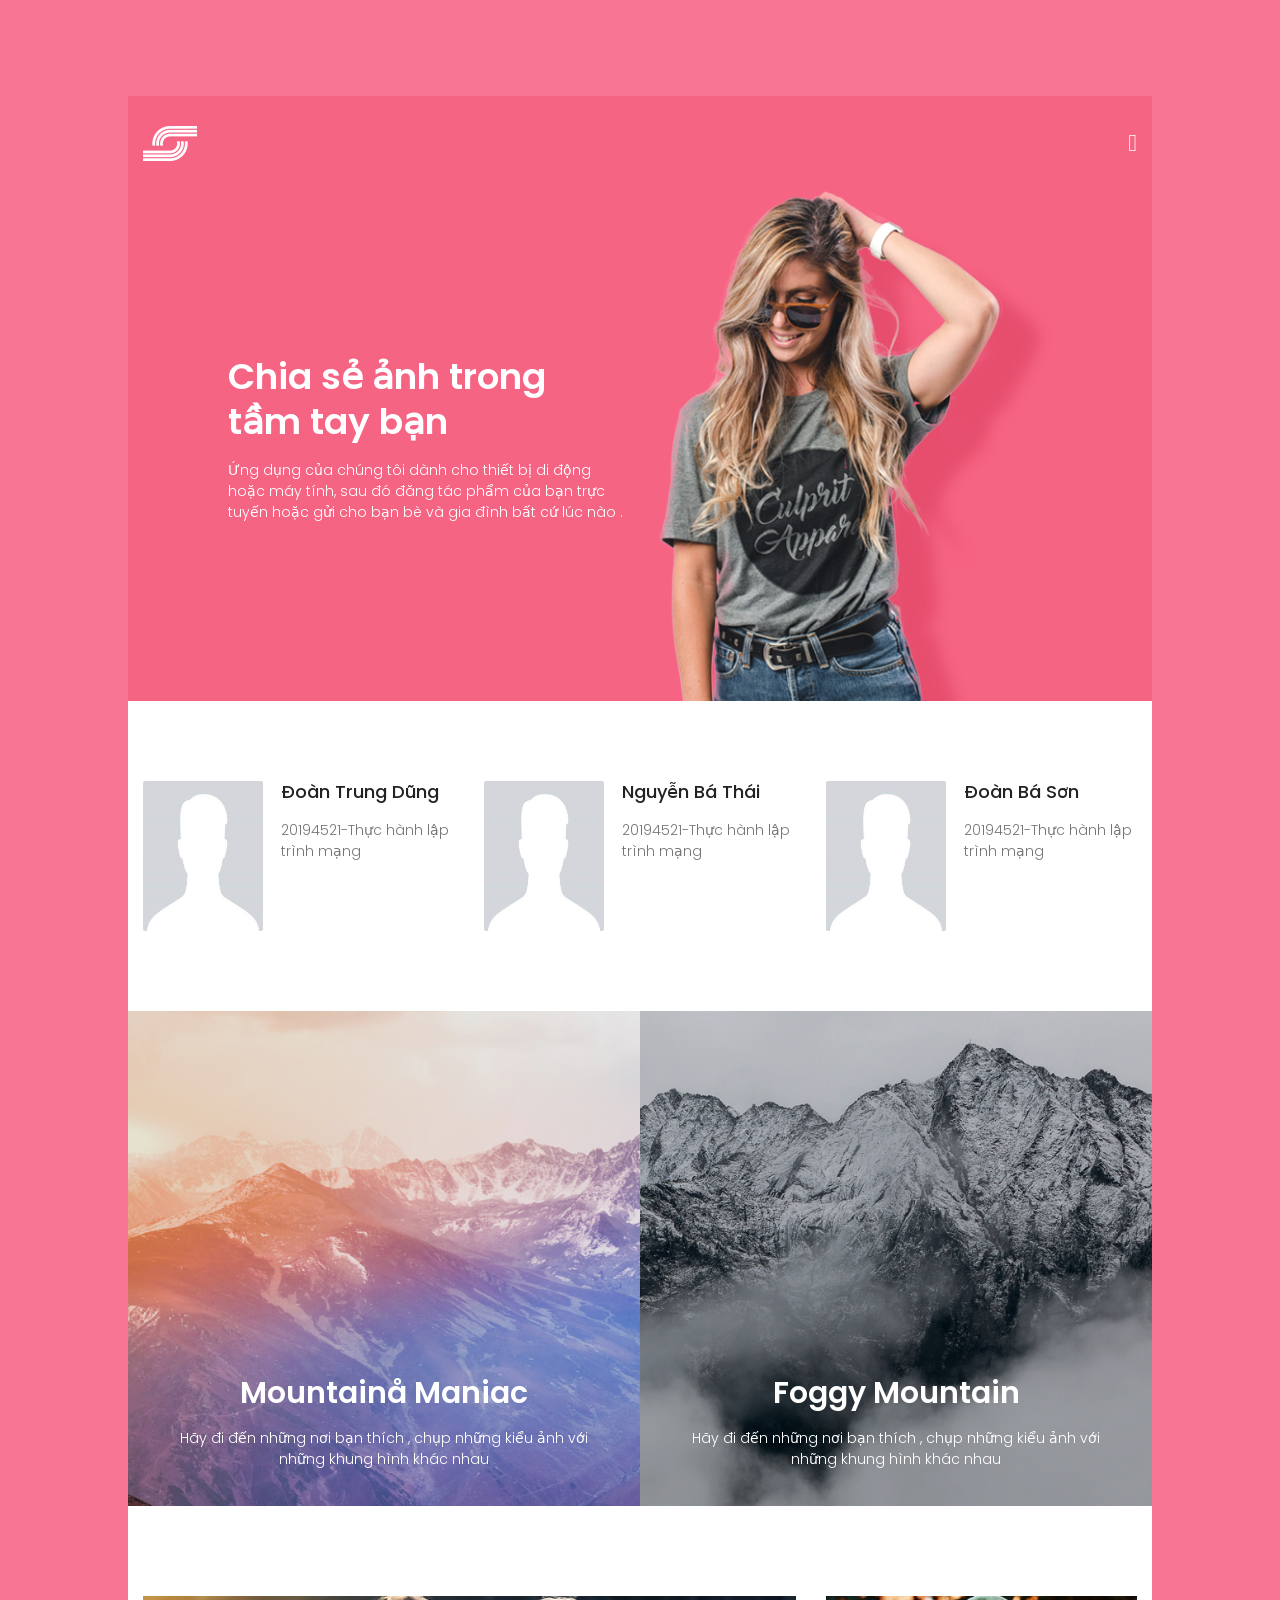
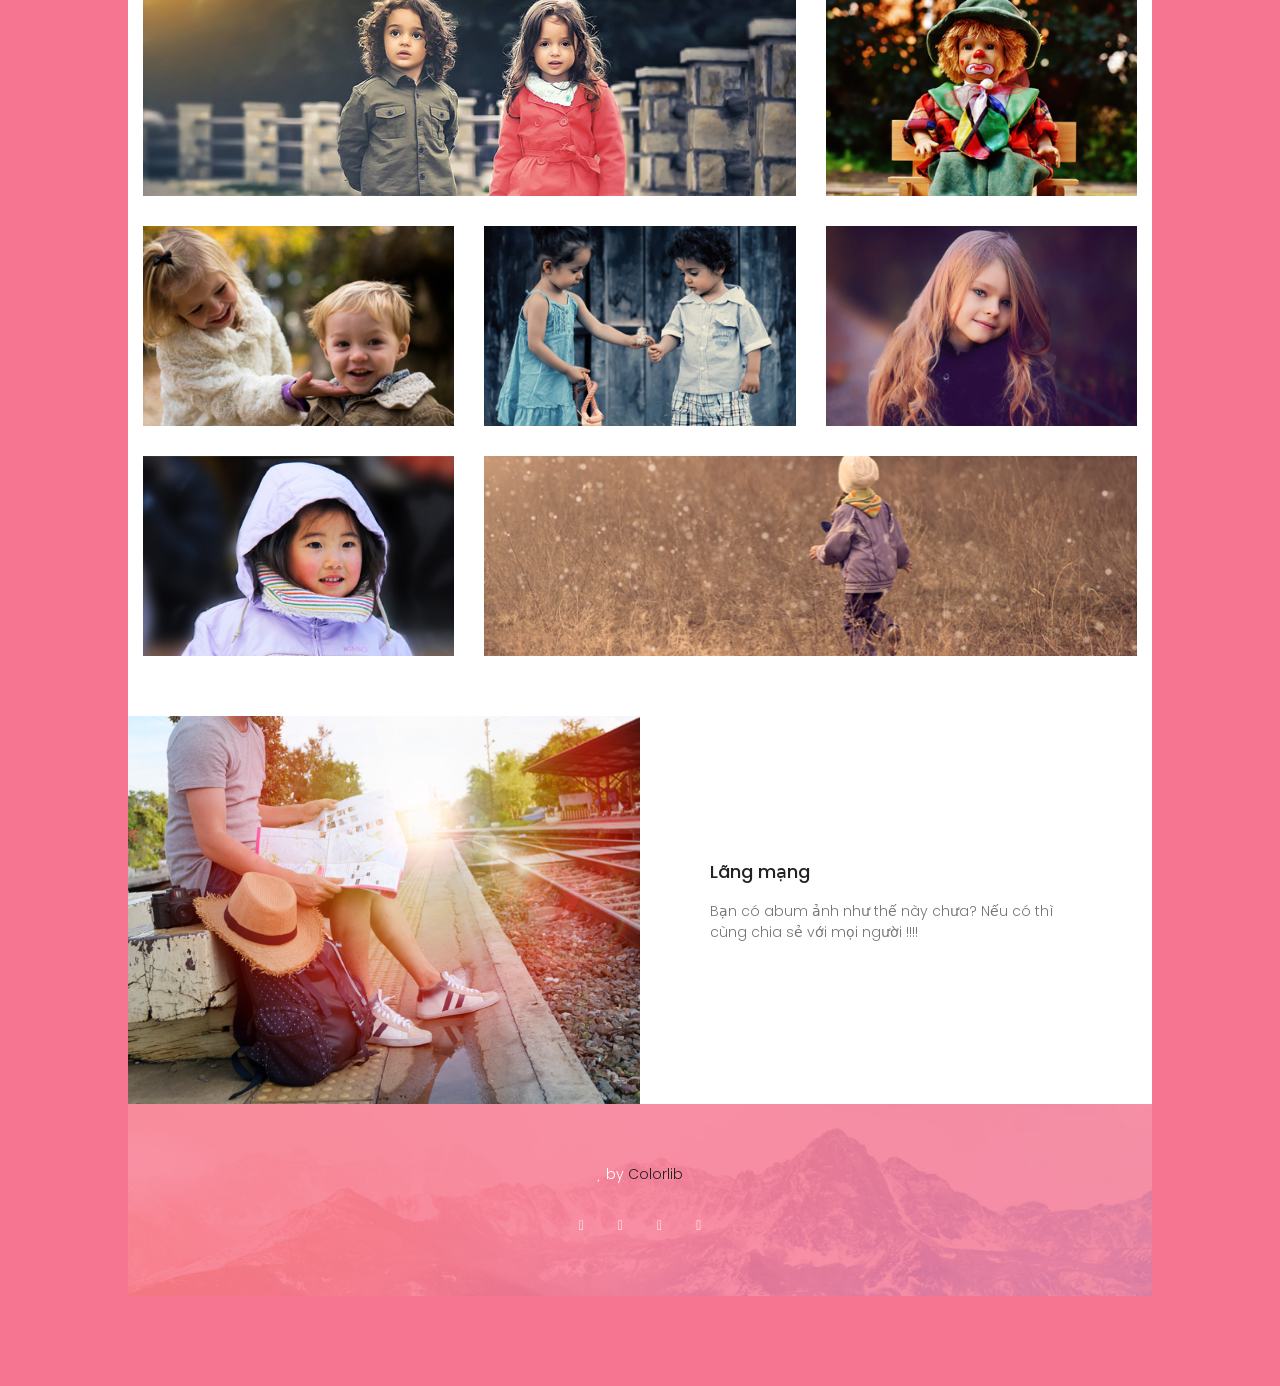
==== commit 03f3dddf: "client update UI" ====
--- a/client/index.html
+++ b/client/index.html
@@ -44,7 +44,7 @@
 							</div>
 							<div class="main-menubar d-flex align-items-center" ">
 								<nav class="hide" onclick="login()">
-									<a href="login.php">Dang Nhap</a>
+									<a href="login.php">Đăng Nhập</a>
 									<!-- <a href="generic.html"></a>
 									<a href="elements.html"></a> -->
 								</nav>
@@ -63,11 +63,11 @@
 					<div class="row height justify-content-center align-items-center">
 						<div class="col-lg-5 col-sm-6 col-xs-6">
 							<div class="banner-content">
-								<h1>Everytime New stylesSuit You Unlike Other</h1>
-								<p>
-									inappropriate behavior is often laughed off as “boys will be boys,” women face higher conduct standards – especially in the workplace. That’s why it’s crucial that, as women.s
-								</p>
-								<button class="primary-btn white-bg d-inline-flex align-items-center mt-10 ml-auto"><span class="mr-10">Send Message</span><span class="lnr lnr-arrow-right"></span></button>
+								<h1>Chia sẻ ảnh trong tầm tay bạn</h1>
+								<p>
+									Ứng dụng của chúng tôi dành cho thiết bị di động hoặc máy tính, sau đó đăng tác phẩm của bạn trực tuyến hoặc gửi cho bạn bè và gia đình bất cứ lúc nào .
+								</p>
+								<!-- <button class="primary-btn white-bg d-inline-flex align-items-center mt-10 ml-auto"><span class="mr-10">Send Message</span><span class="lnr lnr-arrow-right"></span></button> -->
 							</div>
 						</div>
 						<div class="col-lg-5 col-sm-6 col-xs-6">
@@ -85,33 +85,33 @@
 				<div class="container">
 					<div class="row">
 						<div class="col-md-4 col-sm-12 single-feature pt-80 pb-80 d-flex flex-row">
-							<img class="img-fluid" src="assets/img/p1.jpg" alt="">
+							<img class="img-fluid" src="assets/img/vo-danh.jpg" alt="" style="width:120px;height:150px";>
 							<div class="desc">
-								<h2>Fresh Arrivals</h2>
-								<p>
-									Here, I focus on a range of items and features that we use in life without giving them a  thought. such as Coca Cola.
-								</p>
-								<a class="text-uppercase" href="#">Learn Details</a>
+								<h2>Đoàn Trung Dũng</h2>
+								<p>
+									20194521-Thực hành lập trình mạng
+								</p>
+								<!-- <a class="text-uppercase" href="#">Learn Details</a> -->
 							</div>
 						</div>
 						<div class="col-md-4 col-sm-12 single-feature pt-80 pb-80 d-flex flex-row">
-							<img src="assets/img/p2.jpg" alt="">
+							<img src="assets/img/vo-danh.jpg" alt="" style="width:120px;height:150px";>
 							<div class="desc">
-								<h2>Online Store</h2>
-								<p>
-									Here, I focus on a range of items and features that we use in life without giving them a  thought. such as Coca Cola.
-								</p>
-								<a class="text-uppercase" href="#">Learn Details</a>
+								<h2>Nguyễn Bá Thái</h2>
+								<p>
+									20194521-Thực hành lập trình mạng
+								</p>
+								<!-- <a class="text-uppercase" href="#">Learn Details</a> -->
 							</div>
 						</div>
 						<div class="col-md-4 col-sm-12 single-feature pt-80 pb-80 d-flex flex-row">
-							<img src="assets/img/p3.jpg" alt="">
+							<img src="assets/img/vo-danh.jpg" alt="" style="width:120px;height:150px";>
 							<div class="desc">
-								<h2>Fresh Arrivals</h2>
-								<p>
-									Here, I focus on a range of items and features that we use in life without giving them a  thought. such as Coca Cola.
-								</p>
-								<a class="text-uppercase" href="#">Learn Details</a>
+								<h2>Đoàn Bá Sơn</h2>
+								<p>
+									20194521-Thực hành lập trình mạng
+								</p>
+								<!-- <a class="text-uppercase" href="#">Learn Details</a> -->
 							</div>
 						</div>
 					</div>
@@ -126,7 +126,7 @@
 							<div class="offer_desc p-20">
 								<h2>Mountainå Maniac</h2>
 								<p>
-									LCD screens are uniquely modern in style, and the liquid crystals that make them work have allowed humanity to create slimmer, more portable technology than we’ve ever had access to before.
+									Hãy đi đến những nơi bạn thích , chụp những kiểu ảnh với những khung hình khác nhau
 								</p>
 							</div>
 						</div>
@@ -134,7 +134,7 @@
 							<div class="offer_desc p-20">
 								<h2>Foggy Mountain</h2>
 								<p>
-									LCD screens are uniquely modern in style, and the liquid crystals that make them work have allowed humanity to create slimmer, more portable technology than we’ve ever had access to before.
+									Hãy đi đến những nơi bạn thích , chụp những kiểu ảnh với những khung hình khác nhau
 								</p>
 							</div>
 						</div>
@@ -183,17 +183,12 @@
 						<div class="col-lg-6 about-right p-40">
 							<div class="begining-content">
 								<div class="single_about">
-									<h2>Powerful Performance</h2>
+									<h2>Lãng mạng</h2>
 									<p>
-										Lorem ipsum dolor sit amet, consectetur adipisicing elit, sed do eiusmod tempor incididunt ut labore et dolore magna aliqua. Ut enim ad minim veniam.
+										Bạn có abum ảnh như thế này chưa? Nếu có thì cùng chia sẻ với mọi người !!!!
 									</p>
 								</div>
-								<div class="single_about">
-									<h2>Light & Dark Color Schemes</h2>
-									<p>
-										Lorem ipsum dolor sit amet, consectetur adipisicing elit, sed do eiusmod tempor incididunt ut labore et dolore magna aliqua. Ut enim ad minim veniam.
-									</p>
-								</div>
+								
 							</div>
 						</div>
 					</div>
@@ -201,7 +196,7 @@
 			</section>
 			<!-- End About Area -->
 			<!-- Newsletter Area -->
-			<section class="newsletter-area pt-60 pb-60">
+			<!-- <section class="newsletter-area pt-60 pb-60">
 				<div class="container">
 					<div class="row justify-content-center align-items-center">
 						<div class="text-center">
@@ -220,7 +215,7 @@
 						</div>
 					</div>
 				</div>
-			</section>
+			</section> -->
 			<!-- End Newsletter Area -->
 			<!-- Start footer Area -->
 			<footer class="footer-area relative pt-60 pb-60">
